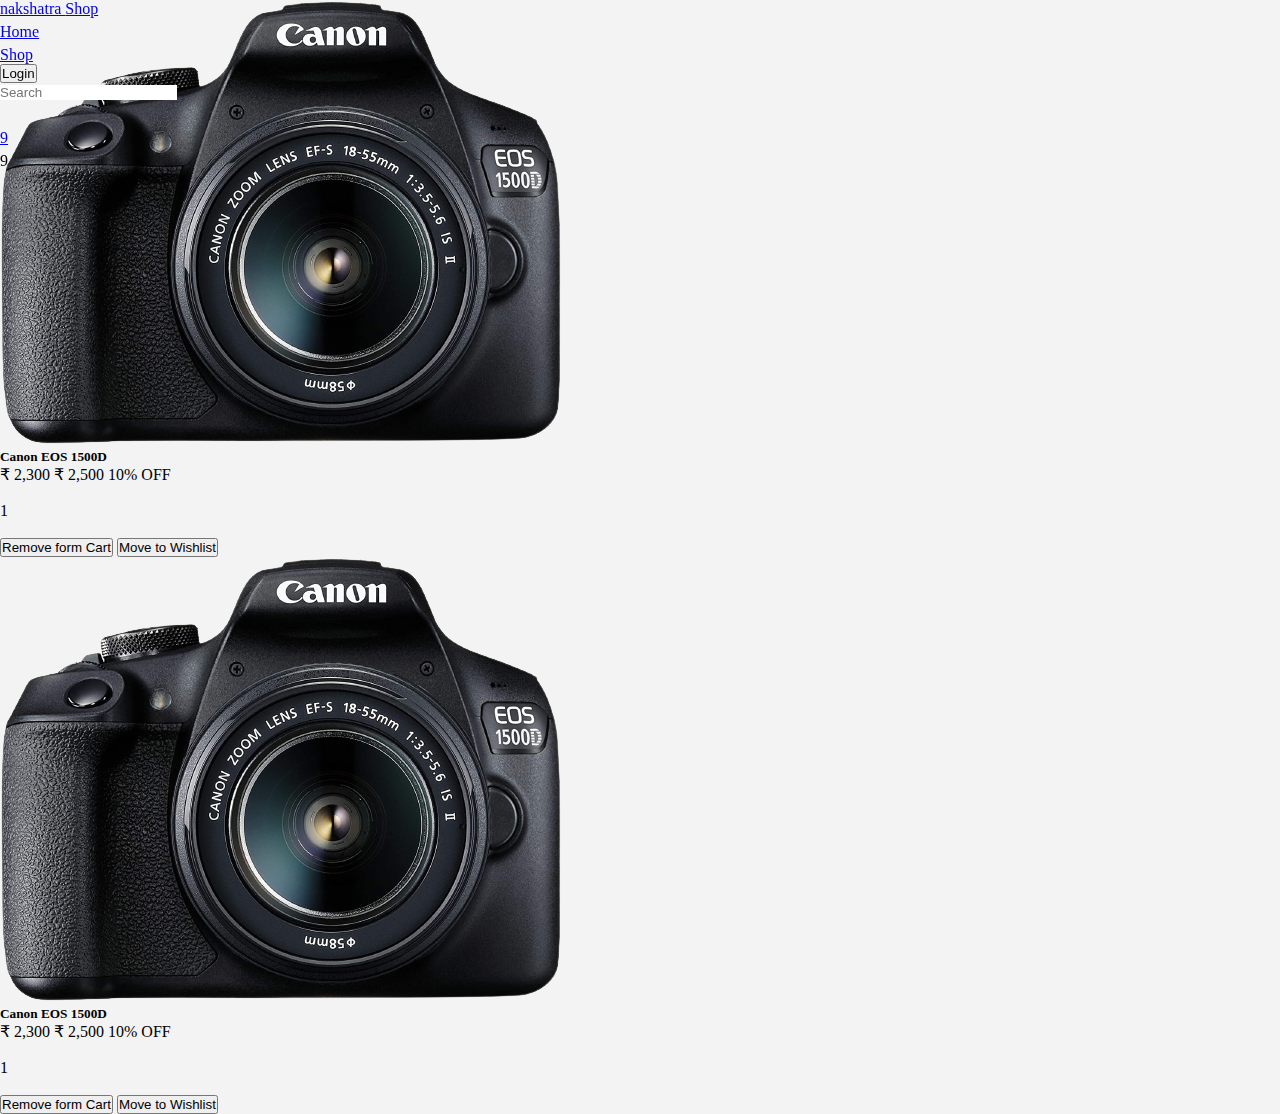
==== components/cart.html @ 06905561 "added cart items" ====
<!DOCTYPE html>
<html lang="en">
<head>
    <meta charset="UTF-8">
    <meta http-equiv="X-UA-Compatible" content="IE=edge">
    <meta name="viewport" content="width=device-width, initial-scale=1.0">
    <link rel="stylesheet" href="https://use.fontawesome.com/releases/v5.15.4/css/all.css" integrity="sha384-DyZ88mC6Up2uqS4h/KRgHuoeGwBcD4Ng9SiP4dIRy0EXTlnuz47vAwmeGwVChigm" crossorigin="anonymous">
    <link rel="stylesheet" href="https://nakshatra-ui.netlify.app/lib/components.css">
    <link rel="stylesheet" href="../index.css">
    <title>nakshatra-shop</title>
</head>
<body>
    <nav class="nav-box flex-row align-center">
        <div class="nav-section flex-row align-center justify-evenly">
            <div class="hamburger display-none btn-border-none bg-transparent">
                <i class="fas fa-bars"></i>
            </div>
            <div class="brand-title">
                <a href="#">
                    <div class="title font-weight-3">
                        nakshatra <span class="sub-title">Shop</span>
                    </div>
                </a>
            </div>
            <ul class="flex-row nav-cta-box nav-items-box align-center justify-evenly">
                <li class="nav-items">
                    <a href="./index.html">Home</a>
                </li>
                <li class="nav-items">
                    <a href="./components/productList.html">Shop</a>
                </li>
            </ul>
        </div>
    
        <div class="flex-row nav-items-box nav-section justify-flex-end">
            <a class="btn-login mobile-hidden" href="#">
                <button class="btn btn-primary mr-1">Login</button>
            </a>
            <div class="search-div flex-row align-center mobile-hidden mr-1">
                <label for="serach-box">
                    <input class="input-search btn-border-none bg-transparent" id="serach-box" type="text" placeholder="Search" aria-label="Search Box"/>
                    <button class="nav-search-btn btn-border-none bg-transparent" type="submit">
                        <i class="fas fa-search"></i>
                    </button>
                </label>
            </div>
            
            <ul class="nav-link-items flex-row align-center justify-around">
                <li class="nav-items user-icon mobile-hidden">
                    <a href="#">
                        <i class="fas fa-user-alt"></i>
                    </a>
                </li>
                <li class="nav-items nav-cta-icon">
                    <a href="#">
                        <i class="fas fa-shopping-cart"></i>
                        <span class="icon-badge number-sm-badge">9</span>
                    </a>
                </li>
                <li class="nav-items nav-cta-icon">
                    <a class="#">
                        <i class="fas fa-heart"></i>
                        <span class="icon-badge number-sm-badge">9</span>
                    </a>
                </li>
            </ul>
        </div>
    </nav>
    <main class="cart-main flex-row align-center justify-center">
        <div class="grid align-center justify">
            <div class="cart-item grid grid-equal card-shadow">
                <div class="img-container">
                    <img class="img-responsive flex-row align-center justify-center" src="../assests/images/canon-camera1.png" alt="Canon Camera">
                </div>
                <div class="flex-column ">
                    <h5 class="xsm-heading">Canon EOS 1500D</h5>
                    <p class="price-section flex-row align-center">
                        <span class="xsm-heading">&#8377; 2,300</span> <span class="text-striked">&#8377; 2,500</span>
                        <span class="price-off text-sm-size">10% OFF</span>
                    </p>
                    <div class="flex-row align-center gap-1">
                        <button class="cta-qty-btn btn-secondary btn-border-none flex-row justify-center align-center">
                            <i aria-hidden="true" class="fas fa-minus"></i>
                        </button>
                        <p class="qty-box text-sm-size">1</p>
                        <button class="cta-qty-btn btn-border-none flex-row justify-center align-center">
                            <i class="fas fa-plus" aria-hidden="true"></i>
                        </button>
                    </div>
                    <div class="cart-cta-div flex-column gap-1 justify-center">
                        <button class="btn btn-gray-light">
                            Remove form Cart
                        </button>
                        <button class="btn btn-primary-light bg-transparent">
                            Move to Wishlist
                        </button>
                    </div>
                </div>
            </div>
            <div class="cart-item grid grid-equal card-shadow">
                <div class="img-container">
                    <img class="img-responsive flex-row align-center justify-center" src="../assests/images/canon-camera1.png" alt="Canon Camera">
                </div>
                <div class="flex-column ">
                    <h5 class="xsm-heading">Canon EOS 1500D</h5>
                    <p class="price-section flex-row align-center">
                        <span class="xsm-heading">&#8377; 2,300</span> <span class="text-striked">&#8377; 2,500</span>
                        <span class="price-off text-sm-size">10% OFF</span>
                    </p>
                    <div class="flex-row align-center gap-1">
                        <button class="cta-qty-btn btn-secondary btn-border-none flex-row justify-center align-center">
                            <i aria-hidden="true" class="fas fa-minus"></i>
                        </button>
                        <p class="qty-box text-sm-size">1</p>
                        <button class="cta-qty-btn btn-border-none flex-row justify-center align-center">
                            <i class="fas fa-plus" aria-hidden="true"></i>
                        </button>
                    </div>
                    <div class="cart-cta-div flex-column gap-1 justify-center">
                        <button class="btn btn-gray-light">
                            Remove form Cart
                        </button>
                        <button class="btn btn-primary-light bg-transparent">
                            Move to Wishlist
                        </button>
                    </div>
                </div>
            </div>
        </div>
    </main>
</body>
</html>
---- index.css ----
@import url(./style_guide/style_guid.css);
@import url(./components-styles/home.css);
@import url(./components-styles/productList.css);
@import url(./components-styles/cart.css);
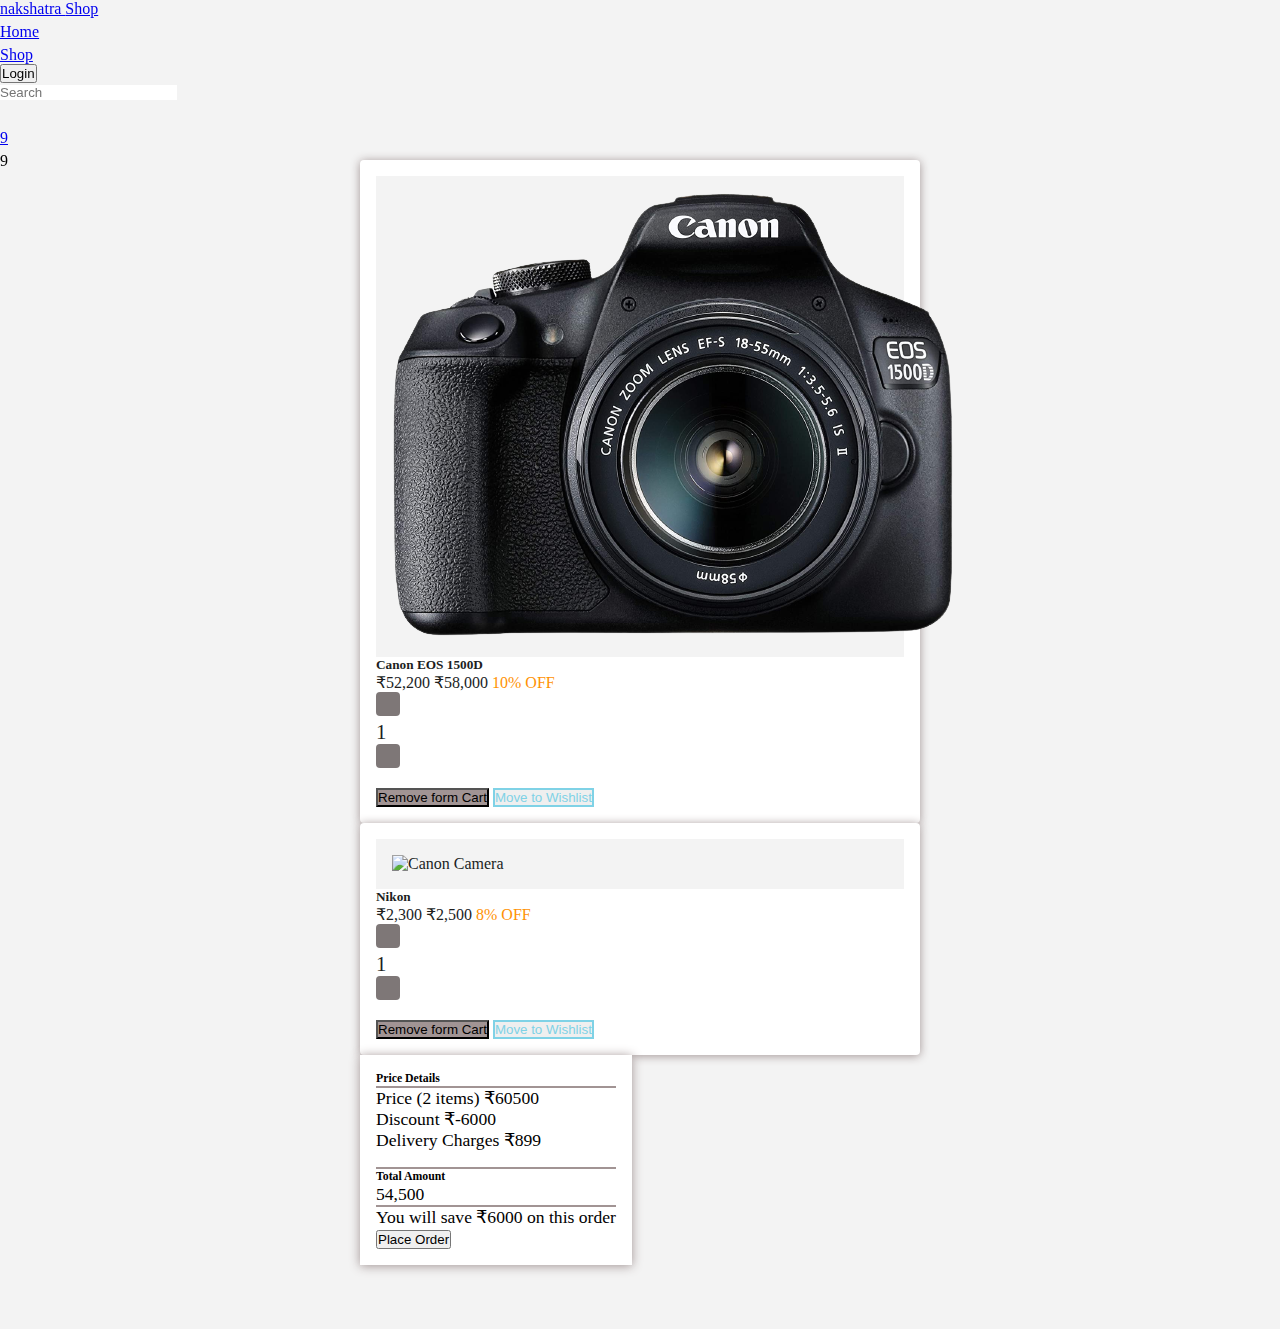
==== commit a706ebf4: "Merge pull request #3 from sri-rishi/cart" ====
--- a/components/cart.html
+++ b/components/cart.html
@@ -66,16 +66,16 @@
             </ul>
         </div>
     </nav>
-    <main class="cart-main flex-row align-center justify-center">
-        <div class="grid align-center justify">
+    <main class="cart-main grid gap-1 justify-center">
+        <div class="grid cart-item-box">
             <div class="cart-item grid grid-equal card-shadow">
                 <div class="img-container">
                     <img class="img-responsive flex-row align-center justify-center" src="../assests/images/canon-camera1.png" alt="Canon Camera">
                 </div>
-                <div class="flex-column ">
+                <div class="flex-column">
                     <h5 class="xsm-heading">Canon EOS 1500D</h5>
                     <p class="price-section flex-row align-center">
-                        <span class="xsm-heading">&#8377; 2,300</span> <span class="text-striked">&#8377; 2,500</span>
+                        <span class="xsm-heading">&#8377;52,200</span> <span class="text-striked">&#8377;58,000</span>
                         <span class="price-off text-sm-size">10% OFF</span>
                     </p>
                     <div class="flex-row align-center gap-1">
@@ -87,7 +87,7 @@
                             <i class="fas fa-plus" aria-hidden="true"></i>
                         </button>
                     </div>
-                    <div class="cart-cta-div flex-column gap-1 justify-center">
+                    <div class="cart-cta-div flex-column gap-1 justify-center mt-1">
                         <button class="btn btn-gray-light">
                             Remove form Cart
                         </button>
@@ -99,13 +99,13 @@
             </div>
             <div class="cart-item grid grid-equal card-shadow">
                 <div class="img-container">
-                    <img class="img-responsive flex-row align-center justify-center" src="../assests/images/canon-camera1.png" alt="Canon Camera">
+                    <img class="img-responsive flex-row align-center justify-center" src="../assests/images/nikon-lense1.png" alt="Canon Camera">
                 </div>
-                <div class="flex-column ">
-                    <h5 class="xsm-heading">Canon EOS 1500D</h5>
+                <div class="flex-column">
+                    <h5 class="xsm-heading">Nikon</h5>
                     <p class="price-section flex-row align-center">
-                        <span class="xsm-heading">&#8377; 2,300</span> <span class="text-striked">&#8377; 2,500</span>
-                        <span class="price-off text-sm-size">10% OFF</span>
+                        <span class="xsm-heading">&#8377;2,300</span> <span class="text-striked">&#8377;2,500</span>
+                        <span class="price-off text-sm-size">8% OFF</span>
                     </p>
                     <div class="flex-row align-center gap-1">
                         <button class="cta-qty-btn btn-secondary btn-border-none flex-row justify-center align-center">
@@ -116,7 +116,7 @@
                             <i class="fas fa-plus" aria-hidden="true"></i>
                         </button>
                     </div>
-                    <div class="cart-cta-div flex-column gap-1 justify-center">
+                    <div class="cart-cta-div flex-column gap-1 justify-center mt-1">
                         <button class="btn btn-gray-light">
                             Remove form Cart
                         </button>
@@ -127,6 +127,23 @@
                 </div>
             </div>
         </div>
+        <div class="line"></div>
+        <div class="flex-column price-detail-section gap-1 card-shadow">
+            <h6 class="xsm-heading border-bottom">Price Details</h6>
+            <div class="flex-column gap-1 border-bottom price-value">
+                <p class="flex-row align-center justify-between"><span>Price (2 items)</span> <span>&#8377;60500</span></p>
+                <p class="flex-row align-center justify-between"><span>Discount</span> <span>&#8377;-6000</span></p>
+                <p class="flex-row align-center justify-between"><span>Delivery Charges</span> <span>&#8377;899</span></p>
+            </div>
+            <div class="flex-row align-center justify-between border-bottom">
+                <h6 class="xsm-heading">Total Amount</h6>
+                <p>54,500</p>
+            </div>
+            <div class="flex-column gap-1">
+                <p>You will save &#8377;6000 on this order</p>
+                <button class="btn btn-primary">Place Order</button>
+            </div>
+        </div>
     </main>
 </body>
 </html>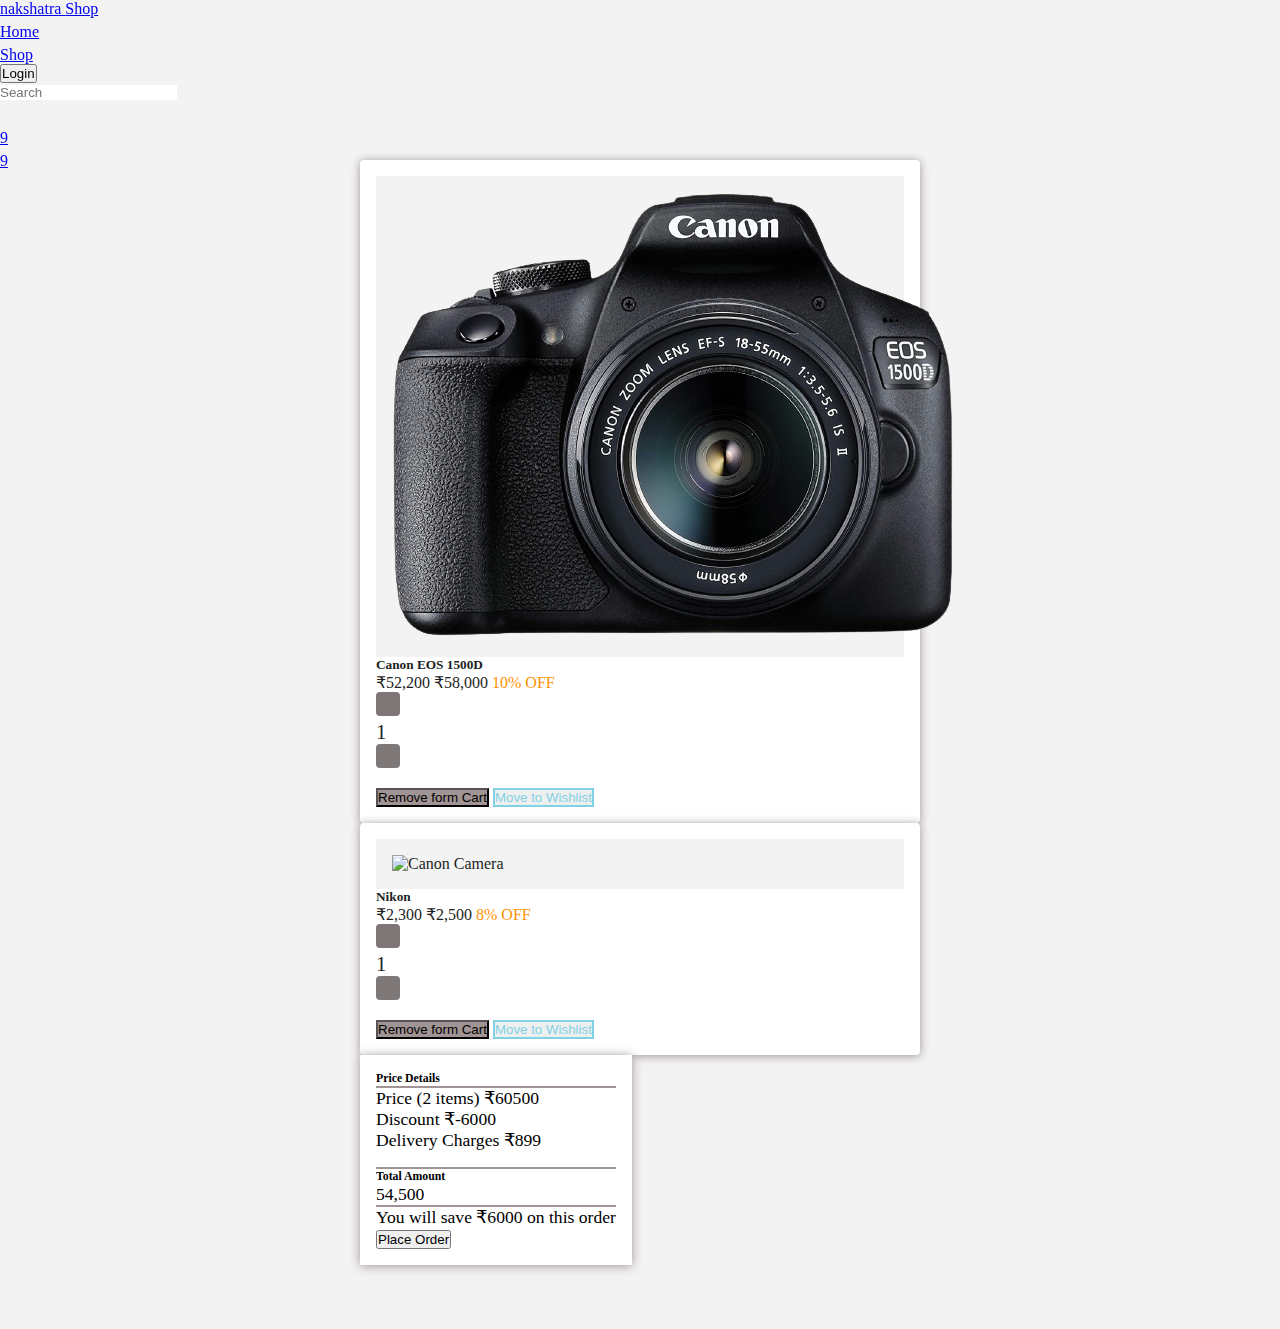
==== commit c56db5d4: "added links" ====
--- a/components/cart.html
+++ b/components/cart.html
@@ -16,7 +16,7 @@
                 <i class="fas fa-bars"></i>
             </div>
             <div class="brand-title">
-                <a href="#">
+                <a href="../index.html">
                     <div class="title font-weight-3">
                         nakshatra <span class="sub-title">Shop</span>
                     </div>
@@ -24,7 +24,7 @@
             </div>
             <ul class="flex-row nav-cta-box nav-items-box align-center justify-evenly">
                 <li class="nav-items">
-                    <a href="./index.html">Home</a>
+                    <a href="../index.html">Home</a>
                 </li>
                 <li class="nav-items">
                     <a href="./components/productList.html">Shop</a>
@@ -33,7 +33,7 @@
         </div>
     
         <div class="flex-row nav-items-box nav-section justify-flex-end">
-            <a class="btn-login mobile-hidden" href="#">
+            <a class="btn-login mobile-hidden" href="./login.html">
                 <button class="btn btn-primary mr-1">Login</button>
             </a>
             <div class="search-div flex-row align-center mobile-hidden mr-1">
@@ -58,7 +58,7 @@
                     </a>
                 </li>
                 <li class="nav-items nav-cta-icon">
-                    <a class="#">
+                    <a href="./wishlist.html">
                         <i class="fas fa-heart"></i>
                         <span class="icon-badge number-sm-badge">9</span>
                     </a>
--- a/index.css
+++ b/index.css
@@ -2,3 +2,7 @@
 @import url(./components-styles/home.css);
 @import url(./components-styles/productList.css);
 @import url(./components-styles/cart.css);
+@import url(./components-styles/wishlist.css);
+@import url(./components-styles/login.css);
+@import url(./components-styles/signup.css);
+
